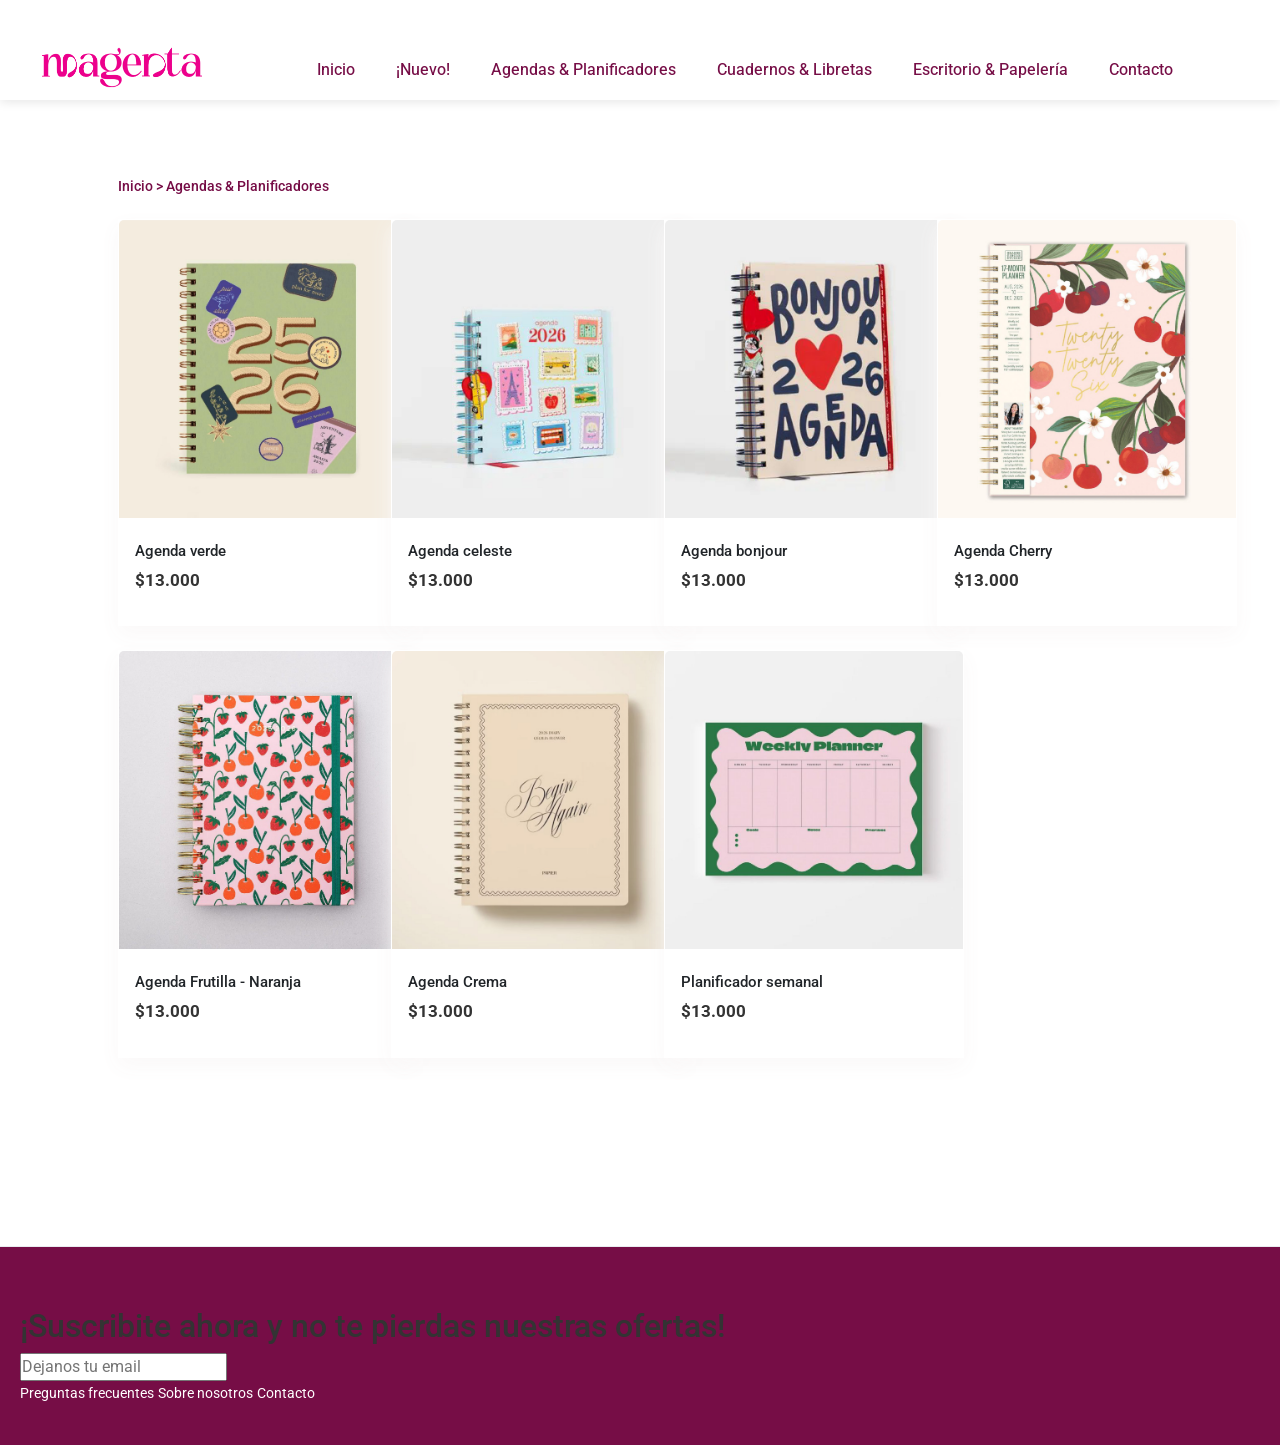
==== pages/agendasplanificadores.html @ 62566aa1 "Primer commit - repositorio limpio" ====
<!DOCTYPE html>
<html lang="en">

<head>
    <meta charset="UTF-8">
    <meta name="viewport" content="width=device-width, initial-scale=1.0">
    <title>magenta</title>

    <!--- GOOGLE FONTS --->
    <link rel="preconnect" href="https://fonts.googleapis.com">
    <link rel="preconnect" href="https://fonts.gstatic.com" crossorigin>
    <link href="https://fonts.googleapis.com/css2?family=Montserrat:ital,wght@0,100..900;1,100..900&display=swap" rel="stylesheet">
    <link rel="preconnect" href="https://fonts.googleapis.com">
    <link rel="preconnect" href="https://fonts.gstatic.com" crossorigin>
    <link href="https://fonts.googleapis.com/css2?family=Playfair+Display:ital,wght@0,400..900;1,400..900&display=swap" rel="stylesheet">
     
    <!--- BOOTSTRAP CSS --->
    <link href="https://cdn.jsdelivr.net/npm/bootstrap@5.3.2/dist/css/bootstrap.min.css"
    rel="stylesheet"
    >
    
    <!--- MI CSS --->
    <!-- link rel="stylesheet" href="./css/estilos.css"--->
    <link rel="stylesheet" href="../css/main.css">
    <title> Agendas & Planificadores | Magenta </title>
</head>
      
<body> <!-- Apertura -->


    <header id="fondoHeader">
    <nav class="navbar navbar-expand-lg">
        
        <!-- Logo -->
        <div class="container-fluid">
            <a class="navbar-brand" href="../index.html">
                <img src="../assets/img/magenta_logo.png" alt="Logo Magenta" class="logo">
            </a>

            <!-- Botón hamburguesa -->
            <button class="navbar-toggler" type="button" data-bs-toggle="collapse" data-bs-target="#menuMagenta"
                aria-controls="menuMagenta" aria-expanded="false" aria-label="Toggle navigation">
                <span class="navbar-toggler-icon"></span>
            </button>

            <!-- Menú -->
            <div class="collapse navbar-collapse" id="menuMagenta">
                <ul class="navbar-nav ms-auto">
                    <li class="nav-item">
                        <a class="nav-link" href="../index.html">Inicio</a>
                    </li>
                    <li class="nav-item">
                        <a class="nav-link" href="./nuevo.html">¡Nuevo!</a>
                    </li>
                    <li class="nav-item">
                        <a class="nav-link" href="#">
                            Agendas & Planificadores
                        </a>
                    </li>
                    <li class="nav-item">
                        <a class="nav-link" href="./cuadernoslibretas.html">
                            Cuadernos & Libretas
                        </a>
                    </li>
                    <li class="nav-item">
                        <a class="nav-link" href="./escritoriopapeleria.html">
                            Escritorio & Papelería
                        </a>
                    </li>
                    <li class="nav-item">
                        <a class="nav-link" href="./contacto.html">Contacto</a>
                    </li>
                </ul>
            </div>
        </div>

    </nav>
</header>
    <main>
            <section class="productContainer py-5">
              <div class="container px-lg-5">

               <h5 class="indicadorPage text-start mb-4"> Inicio > Agendas & Planificadores </h5>

               <div class="row gx-5 gy-4">

        <div class="col-12 col-sm-6 col-md-4 col-lg-3">
            <article class="card h-100">
                <img src="../assets/img/agendas-16.jpg" class="card-img-top" alt="sandia">
                <div class="card-body text-start">
                    <h3 class="card-title">Agenda verde</h3>
                    <p class="precio">$13.000</p>
                    
                </div>
            </article>
        </div>

        <div class="col-12 col-sm-6 col-md-4 col-lg-3">
            <article class="card h-100">
                <img src="../assets/img/agendas-17.jpg" class="card-img-top" alt="limon">
                <div class="card-body text-start">
                    <h3 class="card-title">Agenda celeste</h3>
                    <p class="precio">$13.000</p>
                    
                </div>
            </article>
        </div>

        <div class="col-12 col-sm-6 col-md-4 col-lg-3">
            <article class="card h-100">
                <img src="../assets/img/agendas-18.jpg" class="card-img-top" alt="frutilla">
                <div class="card-body text-start">
                    <h3 class="card-title">Agenda bonjour</h3>
                    <p class="precio">$13.000</p>
                    
                </div>
            </article>
        </div>

        <div class="col-12 col-sm-6 col-md-4 col-lg-3">
            <article class="card h-100">
                <img src="../assets/img/agendas-19.jpg" class="card-img-top" alt="pomelo">
                <div class="card-body text-start">
                    <h3 class="card-title">Agenda Cherry</h3>
                    <p class="precio">$13.000</p>
                    
                </div>
            </article>
        </div>
        
        <div class="col-12 col-sm-6 col-md-4 col-lg-3">
            <article class="card h-100">
                <img src="../assets/img/agendas-20.jpg" class="card-img-top" alt="pomelo">
                <div class="card-body text-start">
                    <h3 class="card-title">Agenda Frutilla - Naranja</h3>
                    <p class="precio">$13.000</p>
                    
                </div>
            </article>
        </div>

        <div class="col-12 col-sm-6 col-md-4 col-lg-3">
            <article class="card h-100">
                <img src="../assets/img/postales web-07.jpg" class="card-img-top" alt="pomelo">
                <div class="card-body text-start">
                    <h3 class="card-title">Agenda Crema</h3>
                    <p class="precio">$13.000</p>
                    
                </div>
            </article>
        </div>

        <div class="col-12 col-sm-6 col-md-4 col-lg-3">
            <article class="card h-100">
                <img src="../assets/img/postales web-13.jpg" class="card-img-top" alt="pomelo">
                <div class="card-body text-start">
                    <h3 class="card-title">Planificador semanal</h3>
                    <p class="precio">$13.000</p>
                    
                </div>
            </article>
        </div>
    </div>
</section>

         </main>
        
         
   <!--- PIE DE PAGINA ---> 
    <footer class="footer">

        <div class="slider-slide"></div>

        <div class="newsletter">
            <h2 class="suscripcion-newsletter">
                ¡Suscribite ahora y no te pierdas nuestras ofertas!
            </h2>
            <input type="email" placeholder="Dejanos tu email">
        </div>

        <div class="footer-links">
            <a href="#">Preguntas frecuentes</a>
            <a href="#">Sobre nosotros</a>
            <a href="#">Contacto</a>
        </div>

    </footer> <!-- pie de página -->


<!--- BOOTSTRAP CSS --->

    <script src="https://cdn.jsdelivr.net/npm/bootstrap@5.3.8/dist/js/bootstrap.bundle.min.js">
    </script>

</body> <!-- Cierre -->

</html>
---- css/main.css ----
@charset "UTF-8";
@import url("https://fonts.googleapis.com/css2?family=Playfair+Display:ital,wght@0,400..900;1,400..900&display=swap");
@import url("https://fonts.googleapis.com/css2?family=Roboto:ital,wght@0,100..900;1,100..900&display=swap");
@import url("https://fonts.googleapis.com/css2?family=Playfair+Display:ital,wght@0,400..900;1,400..900&display=swap");
@import url("https://fonts.googleapis.com/css2?family=Roboto:ital,wght@0,100..900;1,100..900&display=swap");
* {
  margin: 0;
  padding: 0;
  box-sizing: border-box;
}

body {
  display: flex;
  flex-direction: column;
  min-height: 100vh;
}

main {
  flex: 1;
}

.footer {
  margin-top: auto;
  position: static;
}

body {
  font-family: roboto, sans-serif;
}

.descripcionCards {
  font-family: playfair display, serif;
}

#fondoHeader {
  height: 100px;
  min-height: 100px;
  background-color: white;
  box-shadow: 0 2px 10px rgba(0, 0, 0, 0.1);
}

.navbar-brand {
  padding-left: 10px;
  padding-bottom: 30px;
}
.navbar-brand .logo {
  transform: scale(1.2); /* Aumenta un 20% el tamaño original */
  /* o */
  transform: scale(0.8); /* Reduce un 20% el tamaño original */
}

.navbar-nav {
  display: flex;
  justify-content: center;
  width: 100%;
}

.nav-link {
  text-decoration: none;
  color: #760D46;
  font-weight: 450;
}
.nav-link:hover {
  color: #a75a84;
}

.navbar-toggler:focus {
  box-shadow: none;
}

/* ICONOS HEADER PNG */
.icono-png {
  width: 18px; /* Ajusta el tamaño según necesites */
  height: 18px;
  object-fit: contain;
}

.icono-png:hover {
  opacity: 0.8;
  transform: scale(1.1);
  transition: all 0.3s ease;
}

/* Asegura que los iconos estén alineados verticalmente */
.iconosHeader a {
  display: flex;
  align-items: center;
  padding-right: 30px;
}

@media (min-width: 99px) {
  .navbar-brand {
    margin-right: auto;
  }
  .iconosHeader {
    margin-left: 0 !important;
  }
}
/* Ajuste para que el menú se muestre bien en desktop */
@media (min-width: 992px) { /* Breakpoint de lg de Bootstrap */
  .navbar-nav {
    gap: 1rem; /* Espacio entre links */
  }
}
/* Reset y estilos base */
* {
  margin: 0;
  padding: 0;
  box-sizing: border-box;
}

body {
  font-family: roboto, sans-serif;
  line-height: 1.5;
  color: white;
}

/* Footer Styles */
.footer {
  background-color: #760D46;
  padding: 60px 20px 40px;
  border-top: 1px solid #e9ecef;
}

.footer-container {
  max-width: 1400px;
  margin: 0 auto;
  display: grid;
  grid-template-columns: 2fr 1fr 1fr 1.5fr;
  gap: 40px;
}

/* Columna 1: Logo y descripción */
.footer-logo {
  font-size: 30px;
  font-weight: bold;
  color: white;
  margin-bottom: 20px;
}

.footer-description {
  color: white;
  margin-bottom: 20px;
  font-size: 15px;
  font-weight: 300;
  line-height: 1.5;
}

.footer-email {
  display: flex;
  align-items: center;
  gap: 10px;
  color: white;
  font-size: 14px;
}

.footer-email i {
  color: white;
}

.footer-email a {
  color: white;
  text-decoration: none;
  transition: color 0.3s;
}

.footer-email a:hover {
  color: #a75a84;
}

/* Columnas de enlaces */
.footer-title {
  font-size: 16px;
  font-weight: 600;
  color: white;
  margin-bottom: 20px;
}

.footer-links {
  list-style: none;
  padding-left: 0%;
}

.footer-links li {
  margin-bottom: 12px;
}

.footer-links a {
  color: white;
  text-decoration: none;
  font-size: 14px;
  transition: color 0.3s;
}

.footer-links a:hover {
  color: #a75a84;
}

/* Columna Newsletter */
.newsletter-text {
  color: white;
  font-size: 14px;
  margin-bottom: 20px;
}

.newsletter-form {
  margin-bottom: 30px;
}

.newsletter-input {
  display: flex;
  border-bottom: 2px solid white;
  padding-bottom: 5px;
}

.newsletter-input input {
  flex: 1;
  border: none;
  background: transparent;
  padding: 8px 0;
  font-size: 14px;
  outline: none;
}

.newsletter-input input::placeholder {
  color: white;
}

.newsletter-input button {
  background: none;
  border: none;
  cursor: pointer;
  color: white;
  transition: color 0.3s;
}

.newsletter-input button:hover {
  color: #a75a84;
}

/* Redes Sociales */
.social-links {
  display: flex;
  gap: 20px;
  padding-top: 30px;
}

.social-link {
  color: white;
  font-size: 18px;
  transition: color 0.3s;
}

.social-link:hover {
  color: #a75a84;
}

/* Responsive Design */
/* Tablet (menos de 1024px) */
@media screen and (max-width: 1024px) {
  .footer-container {
    grid-template-columns: repeat(2, 1fr);
    gap: 40px 30px;
  }
}
/* Mobile (menos de 768px) */
@media screen and (max-width: 768px) {
  .footer {
    padding: 40px 20px 30px;
  }
  .footer-container {
    grid-template-columns: 1fr;
    gap: 30px;
  }
  .footer-col {
    text-align: left;
  }
  .social-links {
    justify-content: flex-start;
  }
  .newsletter-input {
    max-width: 100%;
  }
}
/* Mobile pequeño (menos de 480px) */
@media screen and (max-width: 480px) {
  .footer-container {
    gap: 25px;
  }
  .social-links {
    gap: 15px;
  }
  .social-link {
    font-size: 16px;
  }
}
.ofertasSeccion {
  margin-bottom: 0;
  text-align: center; /* centra el h2 */
}

.ofertasContainer {
  display: flex;
  justify-content: center;
  margin-top: 60px;
  margin-bottom: 50px;
  flex-wrap: wrap;
  padding: 20px 40px;
}

.oferta img {
  width: 100%;
  height: 250px;
  object-fit: cover;
  border-radius: 20px;
  display: block;
}

.oferta button {
  position: absolute;
  bottom: 20px;
  left: 50%;
  transform: translateX(-50%);
  padding: 10px 20px;
  background-color: #a75a84;
  color: #fff;
  border: none;
  border-radius: 20px;
  cursor: pointer;
  font-size: 14px;
  transition: background-color 0.3s ease;
}

.oferta button:hover {
  background-color: #760D46;
}

.oferta button {
  opacity: 0;
}

.oferta:hover button {
  opacity: 1;
}

.oferta {
  position: relative; /* referencia para el botón */
}

.oferta:hover {
  transform: translateY(-6px);
  box-shadow: 0 12px 28px rgba(0, 0, 0, 0.12);
}

/* TÍTULO DE SECCIÓN */
.descripcionCards {
  font-size: 34px;
  font-family: "Playfair Display", sans-serif;
  color: rgb(145, 9, 150);
  margin-bottom: 20px;
  margin-top: 40px;
}

/* CONTENEDOR DE CARDS */
.cardsContainer {
  display: flex;
  justify-content: center;
  flex-wrap: wrap;
  gap: 30px;
  padding-top: 15px;
  padding-bottom: 90px;
}

.card {
  background-color: #fff;
  width: 300px;
  border-radius: 0;
  border-color: #fff;
  padding: 0;
  display: flex;
  flex-direction: column;
  box-shadow: 0 8px 20px rgba(250, 248, 248, 0.986);
  transition: 0.3s ease;
}
.card:hover {
  transform: translateY(-6px);
  box-shadow: 0 12px 28px rgba(0, 0, 0, 0.12);
}

.card img {
  width: 100%;
  aspect-ratio: 1/1;
  object-fit: cover;
}

h3 {
  font-weight: semi-bold;
  font-size: 15px;
  color: #333333;
  align-self: start;
  padding-top: 8px;
}

.precio {
  font-size: 17px;
  font-weight: bold;
  color: #333333;
  padding-top: 0;
  align-self: start;
}

@media (max-width: 600px) {
  .card {
    width: 90%;
  }
}
.productContainer {
  display: flex;
  padding: 60px 0px;
  margin-top: 0px;
  margin-bottom: 140px;
}
.productContainer .indicadorPage {
  font-family: roboto, sans-serif;
  font-size: 14px;
  color: #760D46;
  margin-bottom: 20px;
}

.carousel {
  padding-top: 100px;
}

#banner img {
  object-fit: cover;
  height: 85vh;
}

.carousel-control-prev-icon,
.carousel-control-next-icon {
  background-color: #760D46;
  width: 30px;
  height: 30px;
}

.carousel-indicators [data-bs-target] {
  background-color: #760D46;
}

.carousel-indicators .active {
  background-color: #a75a84;
}

.logo {
  width: 200px;
  margin-top: 30px;
  margin-bottom: 10px;
}

.navbar-nav {
  display: flex;
  gap: 25px;
  padding: 0;
  margin: 0;
}

.nav-link {
  text-decoration: none;
  color: #760D46;
  font-family: roboto, sans-serif;
  font-size: 16px;
  padding: 10px 15px;
}

.ofertasContainer {
  display: flex;
  gap: 20px;
  justify-content: center;
}

.cardsContainer {
  display: flex;
  flex-wrap: wrap;
  gap: 2px;
}

/* Estilos base y reset */
* {
  margin: 0;
  padding: 0;
  box-sizing: border-box;
}

.mainContent {
  max-width: 1400px;
  margin: 0 auto;
  padding: 100px 20px;
  display: grid;
  place-items: start;
}

.contactSection {
  width: 100%;
  max-width: 1200px;
  padding: 40px;
}

/* Grid principal */
.contactGrid {
  display: grid;
  gap: 40px;
}

/* Mobile First (por defecto: vertical) */
.contactGrid {
  grid-template-columns: 1fr; /* Una columna en móvil */
}

.contactInfo {
  text-align: start;
  font-family: playfair display, serif;
}

.tituloContact {
  font-size: 34px;
  color: #760D46;
  margin-bottom: 15px;
}

.descripcionContact {
  color: #333333;
  font-family: roboto, sans-serif;
  font-size: 1.1rem;
}

/* Estilos del formulario */
.contactForm {
  display: grid;
  gap: 20px;
}

.formGroup {
  display: grid;
  gap: 8px;
}

.formGroup label {
  font-weight: medium;
  font-family: roboto, sans-serif;
  color: #6b6b6b;
  font-size: 0.95rem;
}

.formGroup input,
.formGroup textarea {
  width: 100%;
  padding: 12px;
  border: 1.8px solid #e0e0e0;
  border-radius: 5px;
  font-size: 1rem;
  transition: border-color 0.3s;
}

.formGroup input:focus,
.formGroup textarea:focus {
  outline: none;
  border-color: #760D46;
}

.btnEnviar {
  background-color: #760D46;
  color: white;
  padding: 14px 28px;
  border: none;
  border-radius: 40px;
  font-size: 1.1rem;
  font-weight: 500;
  cursor: pointer;
  transition: background-color 0.3s;
  justify-self: start;
}

.btnEnviar:hover {
  background-color: #a75a84;
}

/* Tablet (a partir de 768px) */
@media screen and (min-width: 768px) {
  .contactSection {
    padding: 50px;
  }
  .contactGrid {
    grid-template-columns: 1fr 1.5fr; /* Dos columnas: texto | formulario */
    gap: 50px;
  }
  .contactInfo {
    text-align: left;
    position: sticky;
    top: 20px;
    align-self: start;
  }
  .tituloContact {
    font-size: 2.2rem;
  }
  .btnEnviar {
    justify-self: end;
  }
}
/* Desktop (a partir de 1024px) */
@media screen and (min-width: 1024px) {
  .contactSection {
    padding: 60px;
  }
  .contactGrid {
    grid-template-columns: 1fr 2fr; /* Ajuste de proporciones */
    gap: 70px;
  }
  .tituloContact {
    font-size: 2.5rem;
  }
  .descripcionContact {
    font-size: 1.2rem;
  }
  .formGroup input,
  .formGroup textarea {
    padding: 14px;
  }
}
/* Pantallas grandes (a partir de 1440px) */
@media screen and (min-width: 1440px) {
  .contactSection {
    max-width: 1400px;
    padding: 80px;
  }
  .contactGrid {
    grid-template-columns: 1fr 1.8fr;
    gap: 100px;
  }
}
/* Reset y estilos base */
* {
  margin: 0;
  padding: 0;
  box-sizing: border-box;
}

body {
  font-family: roboto, sans-serif;
  background-color: white;
  color: #333333;
  line-height: 1.5;
}

/* Main container */
.cart-main {
  max-width: 1400px;
  margin: 0 auto;
  padding: 120px 20px;
  display: grid;
  place-items: start;
}

.cart-container {
  max-width: 1200px;
  margin: 0 auto;
}

.indicadorPage {
  font-size: 14px;
  font-weight: 500;
  margin: 30px 0 24px;
  color: #6b6b6b;
}

/* Cart title */
.cart-title {
  font-size: 34px;
  margin-bottom: 40px;
  margin-top: 40px;
  color: #760D46;
  font-family: playfair display, serif;
}

/* Grid principal del carrito */
.cart-grid {
  display: grid;
  grid-template-columns: 2fr 1fr;
  gap: 40px;
  align-items: start;
}

/* Encabezados del carrito */
.cart-header {
  display: grid;
  grid-template-columns: 2fr 1fr 1fr;
  padding: 15px 0;
  border-bottom: 2px solid #e9ecef;
  color: #6c757d;
  font-size: 14px;
  font-weight: 500;
  text-transform: uppercase;
  letter-spacing: 0.5px;
}

.header-product {
  text-align: left;
}

.header-quantity {
  text-align: center;
}

.header-total {
  text-align: right;
}

/* Item del carrito */
.cart-item {
  display: grid;
  grid-template-columns: 2fr 1fr 1fr;
  padding: 30px 0;
  gap: 20px;
}

/* Información del producto */
.product-info {
  display: flex;
  flex-direction: column;
  gap: 10px;
}

.product-category {
  font-size: 12px;
  color: #6b6b6b;
  text-transform: uppercase;
  letter-spacing: 0.5px;
  margin-bottom: 5px;
}

.product-details {
  display: flex;
  flex-direction: column;
  gap: 8px;
}

.product-name {
  font-size: 16px;
  font-weight: 600;
  color: #333333;
}

.product-model {
  font-size: 14px;
  color: #333333;
}

.product-price {
  font-size: 15px;
  font-weight: 500;
  color: #333333;
}

/* Cantidad y eliminar */
.quantity-info {
  display: flex;
  flex-direction: column;
  align-items: center;
  gap: 15px;
}

.quantity-control {
  display: flex;
  align-items: center;
  justify-content: center;
}

.quantity {
  font-size: 16px;
  font-weight: 500;
  color: #333333;
}

.remove-item {
  background: none;
  border: none;
  color: #dc3545;
  font-size: 13px;
  cursor: pointer;
  display: flex;
  align-items: center;
  gap: 5px;
  transition: color 0.3s;
}

.remove-item:hover {
  color: #b02a37;
}

.remove-item i {
  font-size: 14px;
}

/* Total por item */
.item-total {
  text-align: right;
}

.total-price {
  font-size: 18px;
  font-weight: 600;
  color: #333333;
}

/* Divisor */
.cart-divider {
  border: none;
  border-top: 1px solid #e9ecef;
  margin: 0;
}

/* Resumen del carrito */
.cart-summary {
  position: sticky;
  top: 20px;
}

.summary-box {
  background-color: #f8f9fa;
  padding: 30px;
  border-radius: 8px;
}

.summary-row {
  display: flex;
  justify-content: space-between;
  align-items: center;
  margin-bottom: 20px;
  font-size: 16px;
  color: #495057;
}

.summary-total {
  font-size: 20px;
  font-weight: 600;
  color: #333333;
}

.shipping-note {
  color: #6c757d;
  font-size: 13px;
  margin-bottom: 25px;
  padding-bottom: 25px;
  border-bottom: 1px solid #dee2e6;
}

/* Nota de pedido */
.order-note {
  margin-bottom: 25px;
}

.order-note label {
  display: block;
  margin-bottom: 8px;
  font-size: 14px;
  font-weight: 500;
  color: #495057;
}

.order-note textarea {
  width: 100%;
  padding: 12px;
  border: 1px solid #ced4da;
  border-radius: 4px;
  font-family: inherit;
  font-size: 14px;
  resize: vertical;
  transition: border-color 0.3s;
}

.order-note textarea:focus {
  outline: none;
  border-color: #a75a84;
  box-shadow: #a75a84;
}

/* Botón de verificar */
.checkout-btn {
  width: 100%;
  padding: 15px;
  background-color: #760D46;
  color: white;
  border: none;
  border-radius: 40px;
  font-size: 1.1rem;
  font-weight: 500;
  cursor: pointer;
  transition: background-color 0.3s;
  letter-spacing: 1px;
}

.checkout-btn:hover {
  background-color: #333;
}

/* Responsive Design */
/* Tablet Landscape */
@media screen and (max-width: 1024px) {
  .cart-grid {
    gap: 30px;
  }
}
/* Tablet */
@media screen and (max-width: 768px) {
  .cart-grid {
    grid-template-columns: 1fr;
    gap: 40px;
  }
  .cart-summary {
    position: static;
    max-width: 500px;
    margin: 0 auto;
    width: 100%;
  }
  .cart-header {
    display: none; /* Ocultar headers en móvil */
  }
  .cart-item {
    grid-template-columns: 1fr;
    gap: 15px;
    position: relative;
    padding: 20px 0;
  }
  .quantity-info {
    flex-direction: row;
    justify-content: space-between;
    align-items: center;
  }
  .item-total {
    text-align: left;
    border-top: 1px solid #e9ecef;
    padding-top: 15px;
  }
  .product-info {
    padding-right: 40px; /* Espacio para el botón eliminar en móvil */
  }
  .remove-item {
    position: absolute;
    top: 20px;
    right: 0;
  }
}
/* Mobile */
@media screen and (max-width: 480px) {
  .cart-main {
    padding: 20px 15px;
  }
  .cart-title {
    font-size: 24px;
  }
  .summary-box {
    padding: 20px;
  }
  .checkout-btn {
    padding: 12px;
    font-size: 14px;
  }
}

/*# sourceMappingURL=main.css.map */
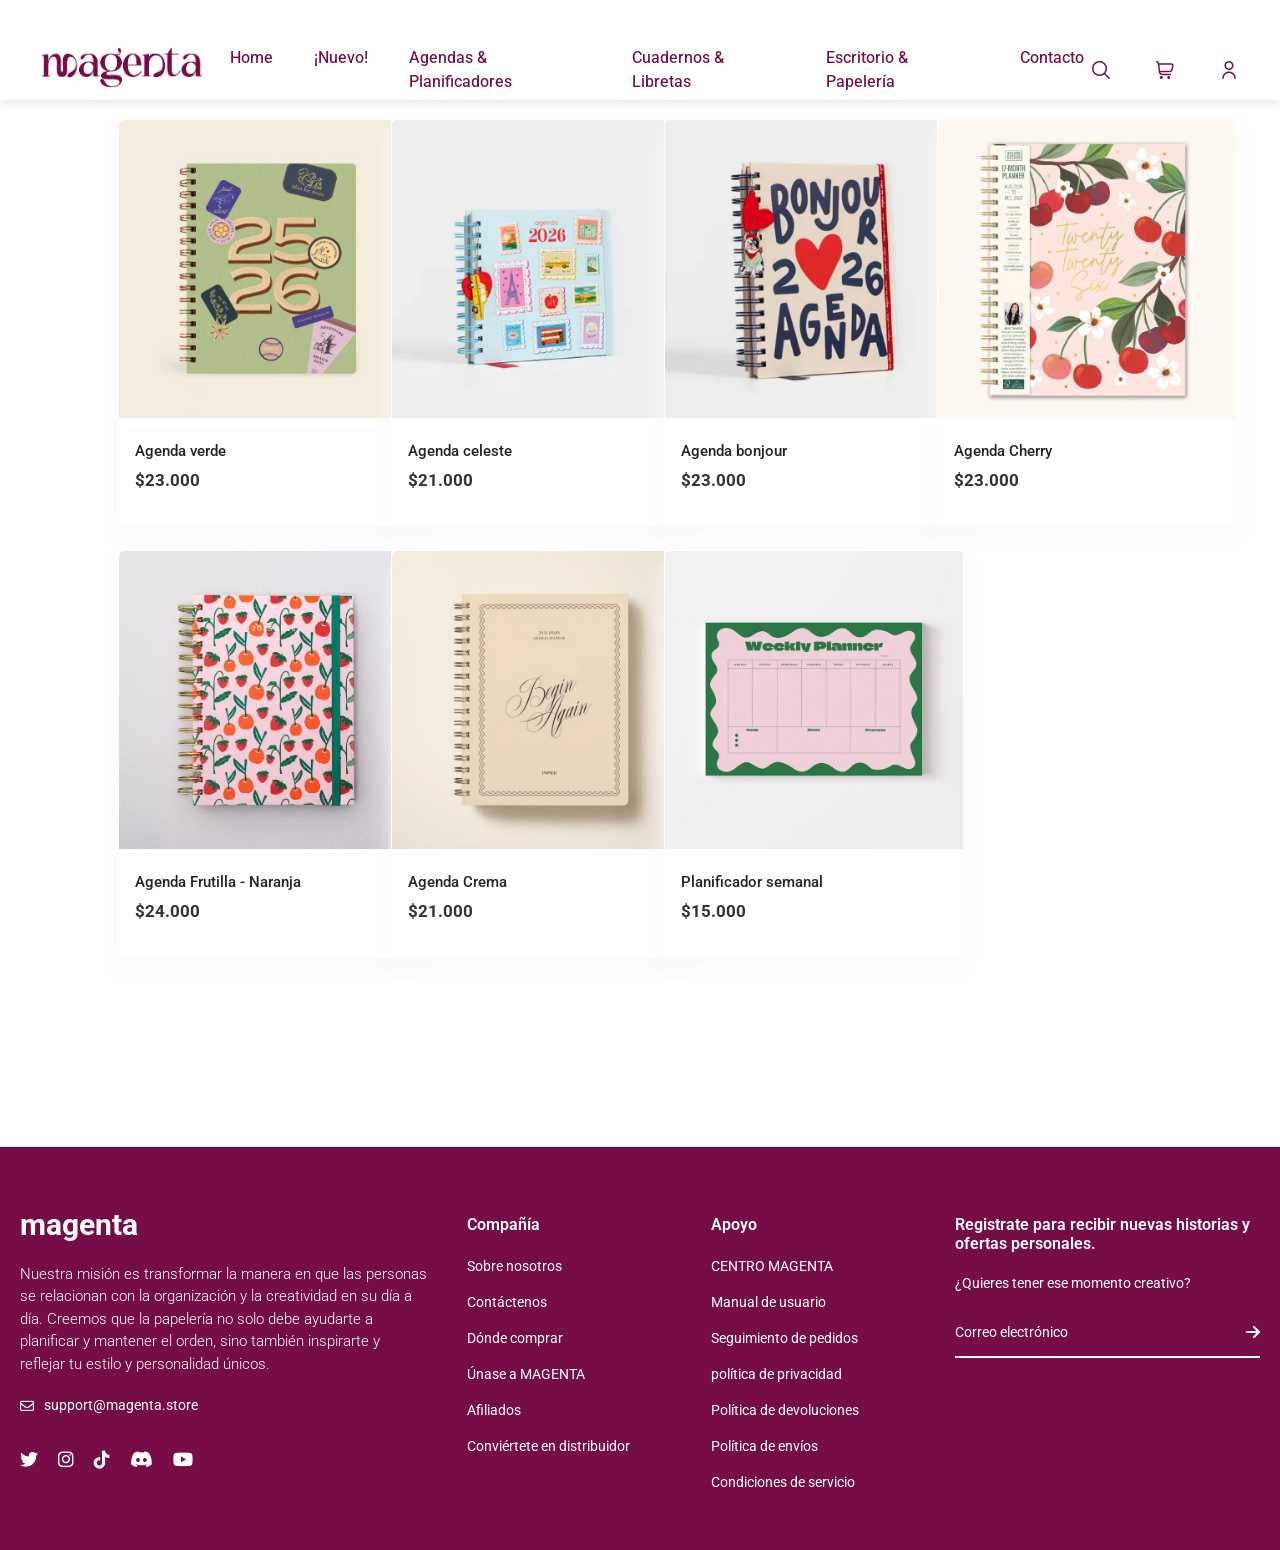
==== commit b7a45be5: "Menú y footer corregidos" ====
--- a/pages/agendasplanificadores.html
+++ b/pages/agendasplanificadores.html
@@ -13,7 +13,10 @@
     <link rel="preconnect" href="https://fonts.googleapis.com">
     <link rel="preconnect" href="https://fonts.gstatic.com" crossorigin>
     <link href="https://fonts.googleapis.com/css2?family=Playfair+Display:ital,wght@0,400..900;1,400..900&display=swap" rel="stylesheet">
-     
+    
+    <!--- LIBRERIA DE ICONOS AWESOME --->
+    <link rel="stylesheet" href="https://cdnjs.cloudflare.com/ajax/libs/font-awesome/6.5.1/css/all.min.css">
+
     <!--- BOOTSTRAP CSS --->
     <link href="https://cdn.jsdelivr.net/npm/bootstrap@5.3.2/dist/css/bootstrap.min.css"
     rel="stylesheet"
@@ -28,54 +31,70 @@
 <body> <!-- Apertura -->
 
 
-    <header id="fondoHeader">
-    <nav class="navbar navbar-expand-lg">
-        
-        <!-- Logo -->
-        <div class="container-fluid">
-            <a class="navbar-brand" href="../index.html">
-                <img src="../assets/img/magenta_logo.png" alt="Logo Magenta" class="logo">
-            </a>
-
-            <!-- Botón hamburguesa -->
-            <button class="navbar-toggler" type="button" data-bs-toggle="collapse" data-bs-target="#menuMagenta"
-                aria-controls="menuMagenta" aria-expanded="false" aria-label="Toggle navigation">
-                <span class="navbar-toggler-icon"></span>
-            </button>
-
-            <!-- Menú -->
-            <div class="collapse navbar-collapse" id="menuMagenta">
-                <ul class="navbar-nav ms-auto">
-                    <li class="nav-item">
-                        <a class="nav-link" href="../index.html">Inicio</a>
-                    </li>
-                    <li class="nav-item">
-                        <a class="nav-link" href="./nuevo.html">¡Nuevo!</a>
-                    </li>
-                    <li class="nav-item">
-                        <a class="nav-link" href="#">
-                            Agendas & Planificadores
-                        </a>
-                    </li>
-                    <li class="nav-item">
-                        <a class="nav-link" href="./cuadernoslibretas.html">
-                            Cuadernos & Libretas
-                        </a>
-                    </li>
-                    <li class="nav-item">
-                        <a class="nav-link" href="./escritoriopapeleria.html">
-                            Escritorio & Papelería
-                        </a>
-                    </li>
-                    <li class="nav-item">
-                        <a class="nav-link" href="./contacto.html">Contacto</a>
-                    </li>
-                </ul>
+    <header id="fondoHeader" class="fixed-top">
+         <nav class="navbar navbar-expand-lg">
+             <div class="container-fluid">
+
+            <!-- CONTENEDOR FLEXIBLE LOGO/ICONOS -->
+                 <div class="d-flex align-items-center justify-content-between w-100" >
+                 <!-- LOGO -->
+                     <a class="navbar-brand" href="./index.html">
+                         <img src="../assets/img/1Recurso 2@10x.png" alt="Logo Magenta" class="logo">
+                     </a>
+
+                     <!-- LIKS MENÚ (SE COLAPSA EN MOVIL)-->
+                     <div class="collapse navbar-collapse" id="menuMagenta">
+                         <ul class="navbar-nav mx-auto">
+                             <li class="nav-item">
+                                 <a class="nav-link" href="../index.html">Home</a>
+                             </li>
+                             <li class="nav-item">
+                                 <a class="nav-link" href="./nuevo.html">¡Nuevo!</a>
+                             </li>
+                             <li class="nav-item">
+                                 <a class="nav-link" href="#">Agendas & Planificadores</a>
+                             </li>
+                             <li class="nav-item">
+                                 <a class="nav-link" href="./cuadernoslibretas.html">Cuadernos & Libretas</a>
+                             </li>
+                             <li class="nav-item">
+                                 <a class="nav-link" href="./escritoriopapeleria.html">Escritorio & Papelería</a>
+                             </li>
+                             <li class="nav-item">
+                                 <a class="nav-link" href="./contacto.html">Contacto</a>
+                             </li>
+                         </ul>
+                     </div>
+
+                     <!-- ICONOS + BOTON HAMBUGUESA-->
+                     <div class=" d-flex align-items-center">
+
+                         <!-- ICONOS -->
+                         <div class ="iconosHeader d-flex align-items-center">
+                             <a href="#" class="me-3"> 
+                                 <img src="../assets/img/fi-rr-search.png" alt="buscar" class="icono-png"> 
+                             </a>
+                             <a href="./carrito.html" class="me-3"> 
+                                 <img src="../assets/img/fi-rr-shopping-cart (1).png" alt="carrito" class="icono-png">
+                             </a>
+                             <a href="#"> 
+                                 <img src="../assets/img/fi-rr-user.png" alt="user" class="icono-png">
+                             </a>
+                         </div>
+
+            
+                         <!-- BOTÓN HAMBURGUESA -->
+                         <button class="navbar-toggler ms-2" type="button" data-bs-toggle="collapse" data-bs-target="#menuMagenta"
+                             aria-controls="menuMagenta" aria-expanded="false" aria-label="Toggle navigation">
+                             <span class="navbar-toggler-icon"></span>
+                         </button>
+                     </div>
+                </div>
             </div>
-        </div>
-
-    </nav>
+        </nav>
 </header>
+
+
     <main>
             <section class="productContainer py-5">
               <div class="container px-lg-5">
@@ -89,7 +108,7 @@
                 <img src="../assets/img/agendas-16.jpg" class="card-img-top" alt="sandia">
                 <div class="card-body text-start">
                     <h3 class="card-title">Agenda verde</h3>
-                    <p class="precio">$13.000</p>
+                    <p class="precio">$23.000</p>
                     
                 </div>
             </article>
@@ -100,7 +119,7 @@
                 <img src="../assets/img/agendas-17.jpg" class="card-img-top" alt="limon">
                 <div class="card-body text-start">
                     <h3 class="card-title">Agenda celeste</h3>
-                    <p class="precio">$13.000</p>
+                    <p class="precio">$21.000</p>
                     
                 </div>
             </article>
@@ -111,7 +130,7 @@
                 <img src="../assets/img/agendas-18.jpg" class="card-img-top" alt="frutilla">
                 <div class="card-body text-start">
                     <h3 class="card-title">Agenda bonjour</h3>
-                    <p class="precio">$13.000</p>
+                    <p class="precio">$23.000</p>
                     
                 </div>
             </article>
@@ -122,7 +141,7 @@
                 <img src="../assets/img/agendas-19.jpg" class="card-img-top" alt="pomelo">
                 <div class="card-body text-start">
                     <h3 class="card-title">Agenda Cherry</h3>
-                    <p class="precio">$13.000</p>
+                    <p class="precio">$23.000</p>
                     
                 </div>
             </article>
@@ -133,7 +152,7 @@
                 <img src="../assets/img/agendas-20.jpg" class="card-img-top" alt="pomelo">
                 <div class="card-body text-start">
                     <h3 class="card-title">Agenda Frutilla - Naranja</h3>
-                    <p class="precio">$13.000</p>
+                    <p class="precio">$24.000</p>
                     
                 </div>
             </article>
@@ -144,7 +163,7 @@
                 <img src="../assets/img/postales web-07.jpg" class="card-img-top" alt="pomelo">
                 <div class="card-body text-start">
                     <h3 class="card-title">Agenda Crema</h3>
-                    <p class="precio">$13.000</p>
+                    <p class="precio">$21.000</p>
                     
                 </div>
             </article>
@@ -155,7 +174,7 @@
                 <img src="../assets/img/postales web-13.jpg" class="card-img-top" alt="pomelo">
                 <div class="card-body text-start">
                     <h3 class="card-title">Planificador semanal</h3>
-                    <p class="precio">$13.000</p>
+                    <p class="precio">$15.000</p>
                     
                 </div>
             </article>
@@ -168,23 +187,72 @@
          
    <!--- PIE DE PAGINA ---> 
     <footer class="footer">
-
-        <div class="slider-slide"></div>
-
-        <div class="newsletter">
-            <h2 class="suscripcion-newsletter">
-                ¡Suscribite ahora y no te pierdas nuestras ofertas!
-            </h2>
-            <input type="email" placeholder="Dejanos tu email">
-        </div>
-
-        <div class="footer-links">
-            <a href="#">Preguntas frecuentes</a>
-            <a href="#">Sobre nosotros</a>
-            <a href="#">Contacto</a>
-        </div>
-
-    </footer> <!-- pie de página -->
+    <div class="footer-container">
+        <!-- Columna 1: Logo y descripción -->
+        <div class="footer-col">
+            <h2 class="footer-logo">magenta</h2>
+            <p class="footer-description">
+                Nuestra misión es transformar la manera en que las personas se relacionan con la organización y la creatividad en su día a día. Creemos que la papelería no solo debe ayudarte a planificar y mantener el orden, sino también inspirarte y reflejar tu estilo y personalidad únicos.
+            </p>
+            <div class="footer-email">
+                <i class="far fa-envelope"></i>
+                <a href="mailto:support@mchose.store">support@magenta.store</a>
+            </div>
+
+            <!-- Redes Sociales -->
+            <div class="social-links">
+                <a href="#" class="social-link" aria-label="Twitter"><i class="fab fa-twitter"></i></a>
+                <a href="#" class="social-link" aria-label="Instagram"><i class="fab fa-instagram"></i></a>
+                <a href="#" class="social-link" aria-label="TikTok"><i class="fab fa-tiktok"></i></a>
+                <a href="#" class="social-link" aria-label="Discord"><i class="fab fa-discord"></i></a>
+                <a href="#" class="social-link" aria-label="YouTube"><i class="fab fa-youtube"></i></a>
+            </div>
+        </div>
+
+        <!-- Columna 2: Compañía -->
+        <div class="footer-col">
+            <h3 class="footer-title">Compañía</h3>
+            <ul class="footer-links">
+                <li><a href="#">Sobre nosotros</a></li>
+                <li><a href="#">Contáctenos</a></li>
+                <li><a href="#">Dónde comprar</a></li>
+                <li><a href="#">Únase a MAGENTA</a></li>
+                <li><a href="#">Afiliados</a></li>
+                <li><a href="#">Conviértete en distribuidor</a></li>
+            </ul>
+        </div>
+
+        <!-- Columna 3: Apoyo -->
+        <div class="footer-col">
+            <h3 class="footer-title">Apoyo</h3>
+            <ul class="footer-links">
+                <li><a href="#">CENTRO MAGENTA</a></li>
+                <li><a href="#">Manual de usuario</a></li>
+                <li><a href="#">Seguimiento de pedidos</a></li>
+                <li><a href="#">política de privacidad</a></li>
+                <li><a href="#">Política de devoluciones</a></li>
+                <li><a href="#">Política de envíos</a></li>
+                <li><a href="#">Condiciones de servicio</a></li>
+            </ul>
+        </div>
+
+        <!-- Columna 4: Newsletter -->
+        <div class="footer-col">
+            <h3 class="footer-title">Registrate para recibir nuevas historias y ofertas personales.</h3>
+            <p class="newsletter-text">¿Quieres tener ese momento creativo?</p>
+            
+            <form class="newsletter-form">
+                <div class="newsletter-input">
+                    <input type="email" placeholder="Correo electrónico">
+                    <button type="submit">
+                        <i class="fas fa-arrow-right"></i>
+                    </button>
+                </div>
+            </form>
+
+        </div>
+    </div>
+</footer>
 
 
 <!--- BOOTSTRAP CSS --->
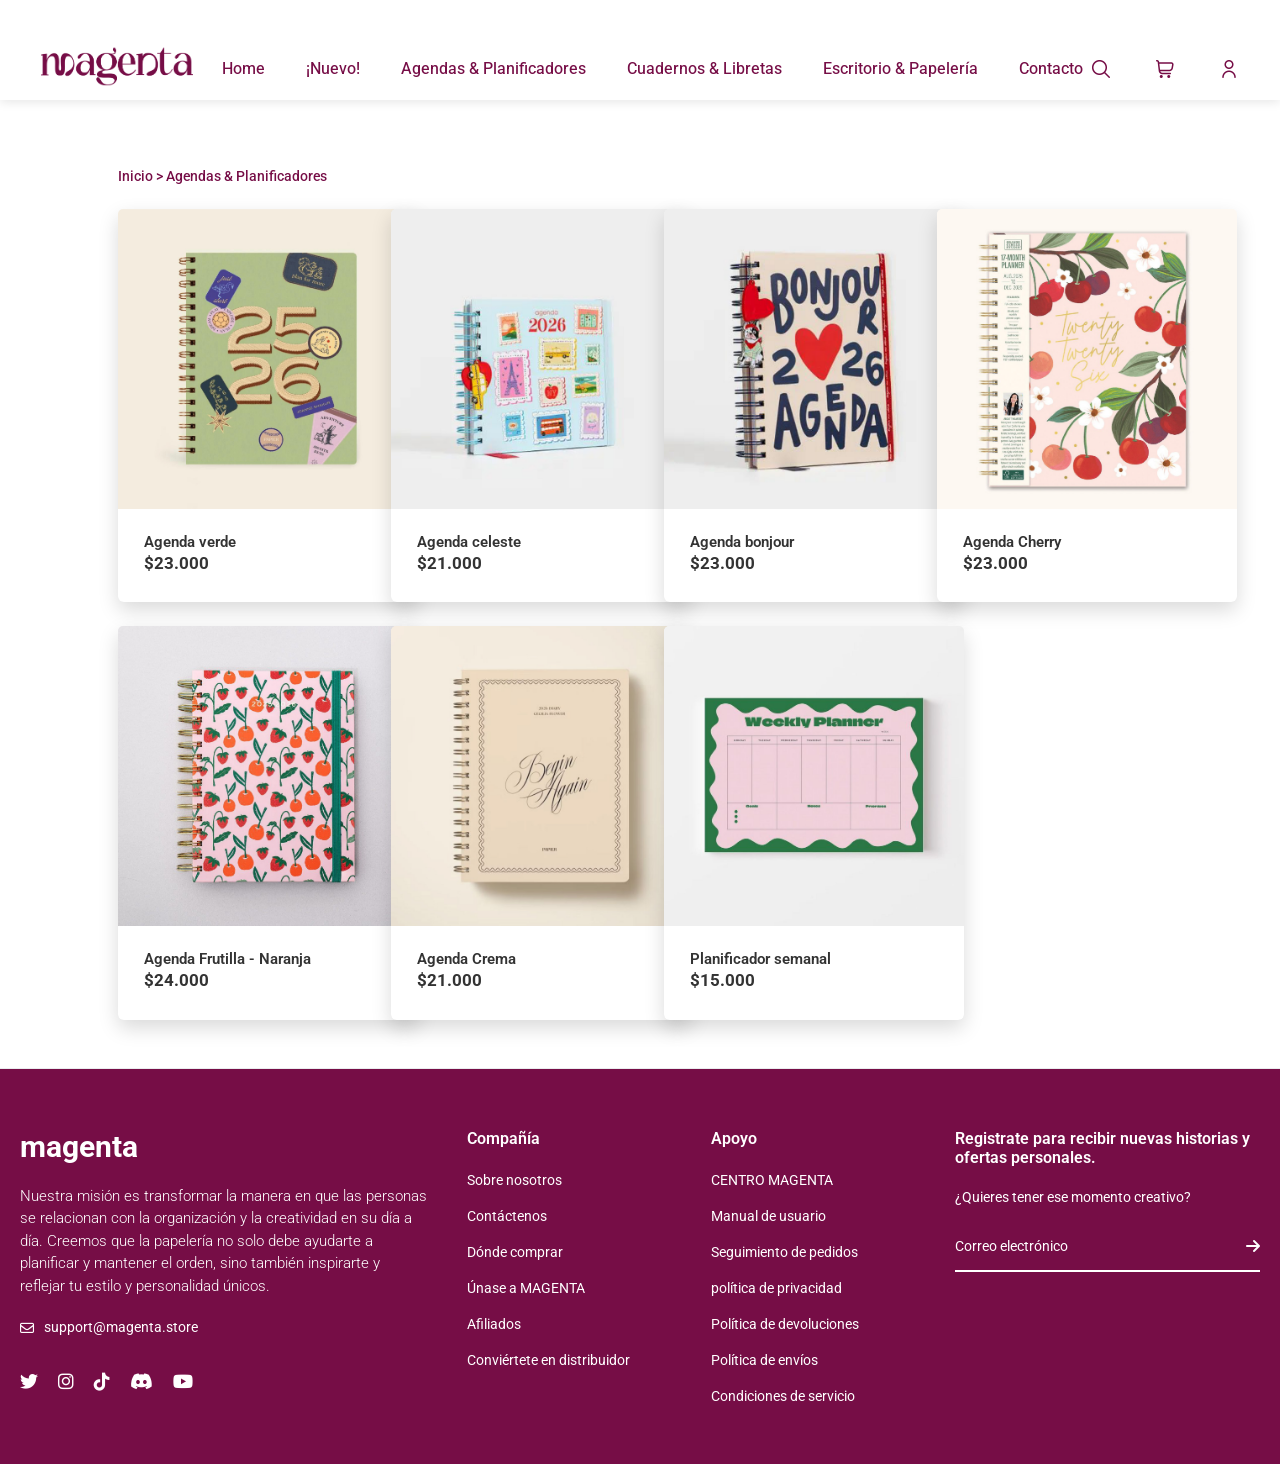
==== commit a5071e2b: "index corregido" ====
--- a/pages/agendasplanificadores.html
+++ b/pages/agendasplanificadores.html
@@ -99,7 +99,8 @@
             <section class="productContainer py-5">
               <div class="container px-lg-5">
 
-               <h5 class="indicadorPage text-start mb-4"> Inicio > Agendas & Planificadores </h5>
+                <div style="height: 90px;"></div>
+                <h5 class="indicadorPage text-start mb-4"> Inicio > Agendas & Planificadores </h5>
 
                <div class="row gx-5 gy-4">
 
--- a/css/main.css
+++ b/css/main.css
@@ -295,28 +295,28 @@
   }
 }
 .ofertasSeccion {
-  margin-bottom: 0;
-  text-align: center; /* centra el h2 */
-}
-
-.ofertasContainer {
+  text-align: center;
+}
+.ofertasSeccion .ofertasContainer {
   display: flex;
   justify-content: center;
-  margin-top: 60px;
-  margin-bottom: 50px;
+  gap: 20px;
+  margin: 60px auto 50px;
   flex-wrap: wrap;
   padding: 20px 40px;
 }
-
-.oferta img {
+.ofertasSeccion .oferta {
+  position: relative;
+  transition: transform 0.3s ease, box-shadow 0.3s ease;
+}
+.ofertasSeccion .oferta img {
   width: 100%;
   height: 250px;
   object-fit: cover;
   border-radius: 20px;
   display: block;
 }
-
-.oferta button {
+.ofertasSeccion .oferta button {
   position: absolute;
   bottom: 20px;
   left: 50%;
@@ -328,103 +328,143 @@
   border-radius: 20px;
   cursor: pointer;
   font-size: 14px;
-  transition: background-color 0.3s ease;
-}
-
-.oferta button:hover {
+  transition: background-color 0.3s ease, opacity 0.3s ease;
+  opacity: 0;
+}
+.ofertasSeccion .oferta button:hover {
   background-color: #760D46;
 }
-
-.oferta button {
-  opacity: 0;
-}
-
-.oferta:hover button {
+.ofertasSeccion .oferta:hover {
+  transform: translateY(-6px);
+  box-shadow: 0 12px 28px rgba(0, 0, 0, 0.15);
+}
+.ofertasSeccion .oferta:hover button {
   opacity: 1;
 }
 
-.oferta {
-  position: relative; /* referencia para el botón */
-}
-
-.oferta:hover {
-  transform: translateY(-6px);
-  box-shadow: 0 12px 28px rgba(0, 0, 0, 0.12);
-}
-
-/* TÍTULO DE SECCIÓN */
-.descripcionCards {
-  font-size: 34px;
-  font-family: "Playfair Display", sans-serif;
-  color: rgb(145, 9, 150);
-  margin-bottom: 20px;
-  margin-top: 40px;
-}
-
-/* CONTENEDOR DE CARDS */
+@media (max-width: 768px) {
+  .productContainer {
+    flex-direction: column;
+    align-items: flex-start;
+    gap: 0.5rem;
+  }
+}
+.productContainer .title-cards {
+  margin: 0;
+  font-size: 48px;
+  font-weight: 600;
+  font-family: playfair display, serif;
+  color: #760D46;
+}
+@media (max-width: 768px) {
+  .productContainer .title-cards {
+    font-size: 1.8rem;
+  }
+}
+.productContainer .show-more {
+  margin: 0;
+  font-size: 14px;
+  color: #760D46;
+  text-decoration: none;
+  font-weight: 500;
+  transition: all 0.3s ease;
+}
+.productContainer .show-more:hover {
+  transform: translateX(5px);
+}
+.productContainer .show-more:hover .arrow {
+  transform: translateX(3px);
+}
+.productContainer .show-more .arrow {
+  display: inline-block;
+  transition: transform 0.3s ease;
+}
+
 .cardsContainer {
   display: flex;
   justify-content: center;
   flex-wrap: wrap;
   gap: 30px;
-  padding-top: 15px;
-  padding-bottom: 90px;
+  padding: 15px 20px 60px;
+}
+@media (max-width: 768px) {
+  .cardsContainer {
+    gap: 20px;
+    padding: 15px 15px 40px;
+  }
+}
+@media (max-width: 480px) {
+  .cardsContainer {
+    gap: 15px;
+  }
 }
 
 .card {
   background-color: #fff;
   width: 300px;
-  border-radius: 0;
-  border-color: #fff;
+}
+@media (max-width: 768px) {
+  .card {
+    width: 280px;
+  }
+}
+@media (max-width: 480px) {
+  .card {
+    width: 100%;
+    max-width: 320px;
+  }
+}
+.card {
+  border: none;
   padding: 0;
   display: flex;
   flex-direction: column;
-  box-shadow: 0 8px 20px rgba(250, 248, 248, 0.986);
-  transition: 0.3s ease;
+  box-shadow: 0 8px 20px rgba(0, 0, 0, 0.2);
+  transition: transform 0.3s ease, box-shadow 0.3s ease;
 }
 .card:hover {
   transform: translateY(-6px);
-  box-shadow: 0 12px 28px rgba(0, 0, 0, 0.12);
-}
-
+  box-shadow: 0 12px 28px rgba(0, 0, 0, 0.15);
+}
 .card img {
   width: 100%;
   aspect-ratio: 1/1;
   object-fit: cover;
 }
-
-h3 {
-  font-weight: semi-bold;
+.card h3 {
+  font-weight: 600;
   font-size: 15px;
   color: #333333;
-  align-self: start;
-  padding-top: 8px;
-}
-
-.precio {
+  align-self: flex-start;
+  padding: 8px 0 0 10px;
+  margin: 0;
+}
+.card .precio {
   font-size: 17px;
   font-weight: bold;
   color: #333333;
-  padding-top: 0;
-  align-self: start;
-}
-
+  align-self: flex-start;
+  padding: 0 0 10px 10px;
+  margin: 0;
+}
 @media (max-width: 600px) {
   .card {
     width: 90%;
-  }
-}
+    margin: 0 auto;
+  }
+}
+
 .productContainer {
-  display: flex;
-  padding: 60px 0px;
-  margin-top: 0px;
-  margin-bottom: 140px;
+  padding: 60px 0 140px;
+  margin: 0;
 }
 .productContainer .indicadorPage {
   font-family: roboto, sans-serif;
   font-size: 14px;
   color: #760D46;
   margin-bottom: 20px;
+  text-align: left;
+  padding-left: 0;
 }
 
 .carousel {
@@ -451,8 +491,107 @@
   background-color: #a75a84;
 }
 
+.productContainer {
+  padding: 60px 0 140px;
+  margin: 0;
+  position: relative;
+}
+.productContainer .indicadorPage {
+  font-family: roboto, sans-serif;
+  font-size: 14px;
+  color: #760D46;
+  margin-bottom: 20px;
+  text-align: left;
+  padding-left: 0;
+}
+@media (max-width: 768px) {
+  .productContainer .indicadorPage {
+    padding-left: 15px;
+  }
+}
+.productContainer .carousel {
+  padding: 0 50px;
+}
+@media (max-width: 768px) {
+  .productContainer .carousel {
+    padding: 0 40px;
+  }
+}
+.productContainer .carousel .carousel-control-prev,
+.productContainer .carousel .carousel-control-next {
+  width: 45px;
+  height: 45px;
+  background: rgb(145, 9, 150);
+  border-radius: 50%;
+  top: 50%;
+  transform: translateY(-50%);
+  opacity: 0.8;
+}
+.productContainer .carousel .carousel-control-prev:hover,
+.productContainer .carousel .carousel-control-next:hover {
+  opacity: 1;
+  background: rgb(98.4905660377, 6.1132075472, 101.8867924528);
+}
+@media (max-width: 768px) {
+  .productContainer .carousel .carousel-control-prev,
+  .productContainer .carousel .carousel-control-next {
+    width: 35px;
+    height: 35px;
+  }
+}
+.productContainer .carousel .carousel-control-prev {
+  left: 0;
+}
+.productContainer .carousel .carousel-control-next {
+  right: 0;
+}
+.productContainer .carousel .carousel-indicators {
+  position: relative;
+  margin-top: 40px;
+  bottom: auto;
+}
+.productContainer .carousel .carousel-indicators button {
+  background-color: rgb(145, 9, 150);
+  width: 12px;
+  height: 12px;
+  border-radius: 50%;
+  margin: 0 6px;
+  border: 2px solid white;
+}
+.productContainer .carousel .carousel-indicators button.active {
+  background-color: #760D46;
+  transform: scale(1.2);
+}
+.productContainer .carousel .carousel-indicators button:hover {
+  transform: scale(1.1);
+}
+.productContainer .card {
+  background-color: #fff;
+  border: none;
+  box-shadow: 0 8px 20px rgba(0, 0, 0, 0.15);
+  transition: transform 0.3s ease, box-shadow 0.3s ease;
+}
+.productContainer .card:hover {
+  transform: translateY(-6px);
+  box-shadow: 0 12px 28px rgba(0, 0, 0, 0.25);
+}
+.productContainer .card img {
+  aspect-ratio: 1/1;
+  object-fit: cover;
+}
+.productContainer .card h3 {
+  font-weight: 600;
+  font-size: 15px;
+  color: #333333;
+}
+.productContainer .card .precio {
+  font-size: 17px;
+  font-weight: bold;
+  color: #333333;
+}
+
 .logo {
-  width: 200px;
+  width: 190px;
   margin-top: 30px;
   margin-bottom: 10px;
 }
@@ -472,12 +611,6 @@
   padding: 10px 15px;
 }
 
-.ofertasContainer {
-  display: flex;
-  gap: 20px;
-  justify-content: center;
-}
-
 .cardsContainer {
   display: flex;
   flex-wrap: wrap;
@@ -491,24 +624,26 @@
   box-sizing: border-box;
 }
 
-.mainContent {
+.contact-main {
   max-width: 1400px;
   margin: 0 auto;
-  padding: 100px 20px;
+  padding: 40px 20px;
   display: grid;
   place-items: start;
-}
-
-.contactSection {
-  width: 100%;
-  max-width: 1200px;
-  padding: 40px;
 }
 
 /* Grid principal */
 .contactGrid {
   display: grid;
   gap: 40px;
+}
+
+.contact-title {
+  font-size: 34px;
+  margin-bottom: 40px;
+  margin-top: 40px;
+  color: #760D46;
+  font-family: playfair display, serif;
 }
 
 /* Mobile First (por defecto: vertical) */
@@ -655,7 +790,7 @@
 .cart-main {
   max-width: 1400px;
   margin: 0 auto;
-  padding: 120px 20px;
+  padding: 40px 20px;
   display: grid;
   place-items: start;
 }
@@ -667,8 +802,8 @@
 
 .indicadorPage {
   font-size: 14px;
-  font-weight: 500;
-  margin: 30px 0 24px;
+  font-weight: 480;
+  margin: 30px 0 40px;
   color: #6b6b6b;
 }
 
@@ -965,5 +1100,6 @@
     font-size: 14px;
   }
 }
+/* CONTENIDO PRINCIPAL */
 
 /*# sourceMappingURL=main.css.map */
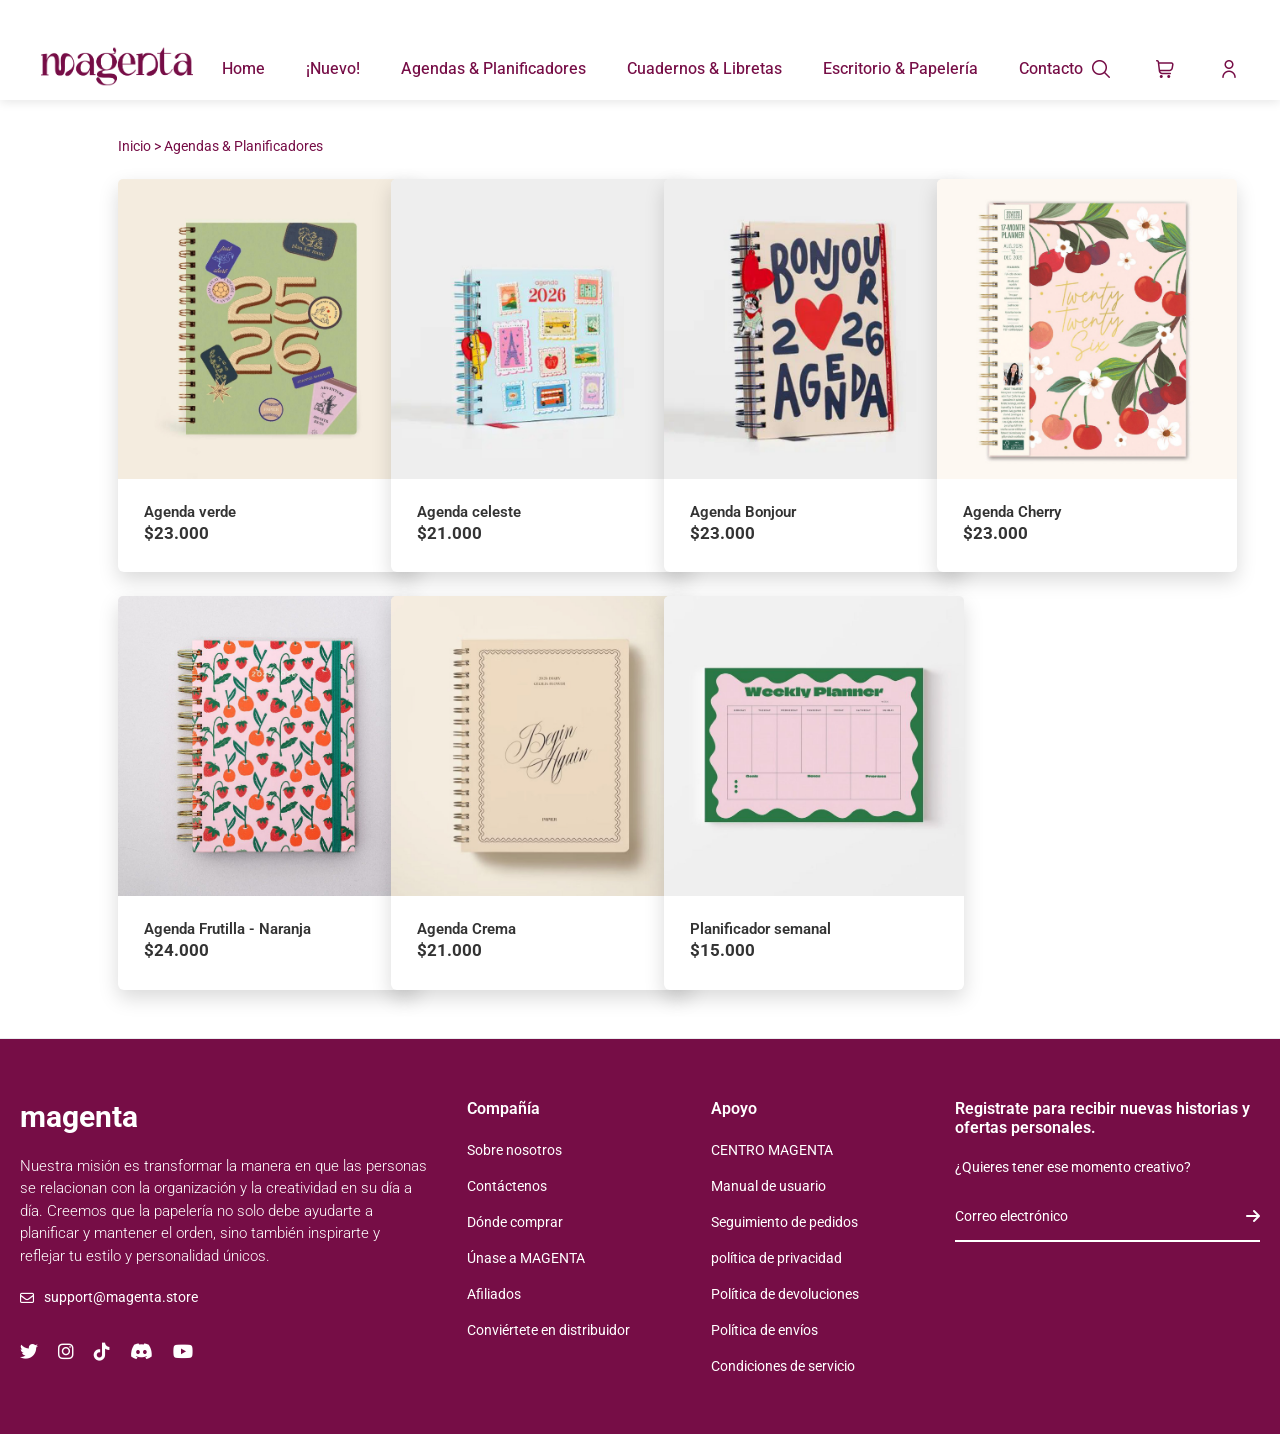
==== commit d975deef: "Correcciones en Carrito y Contacto" ====
--- a/pages/agendasplanificadores.html
+++ b/pages/agendasplanificadores.html
@@ -106,7 +106,7 @@
 
         <div class="col-12 col-sm-6 col-md-4 col-lg-3">
             <article class="card h-100">
-                <img src="../assets/img/agendas-16.jpg" class="card-img-top" alt="sandia">
+                <img src="../assets/img/agendas-16.jpg" class="card-img-top" alt="Agenda Verde A5">
                 <div class="card-body text-start">
                     <h3 class="card-title">Agenda verde</h3>
                     <p class="precio">$23.000</p>
@@ -117,7 +117,7 @@
 
         <div class="col-12 col-sm-6 col-md-4 col-lg-3">
             <article class="card h-100">
-                <img src="../assets/img/agendas-17.jpg" class="card-img-top" alt="limon">
+                <img src="../assets/img/agendas-17.jpg" class="card-img-top" alt="Agenda Celeste A5">
                 <div class="card-body text-start">
                     <h3 class="card-title">Agenda celeste</h3>
                     <p class="precio">$21.000</p>
@@ -128,9 +128,9 @@
 
         <div class="col-12 col-sm-6 col-md-4 col-lg-3">
             <article class="card h-100">
-                <img src="../assets/img/agendas-18.jpg" class="card-img-top" alt="frutilla">
-                <div class="card-body text-start">
-                    <h3 class="card-title">Agenda bonjour</h3>
+                <img src="../assets/img/agendas-18.jpg" class="card-img-top" alt="Agenda Bonjour A5">
+                <div class="card-body text-start">
+                    <h3 class="card-title">Agenda Bonjour</h3>
                     <p class="precio">$23.000</p>
                     
                 </div>
@@ -139,7 +139,7 @@
 
         <div class="col-12 col-sm-6 col-md-4 col-lg-3">
             <article class="card h-100">
-                <img src="../assets/img/agendas-19.jpg" class="card-img-top" alt="pomelo">
+                <img src="../assets/img/agendas-19.jpg" class="card-img-top" alt="Agenda Cherry A5">
                 <div class="card-body text-start">
                     <h3 class="card-title">Agenda Cherry</h3>
                     <p class="precio">$23.000</p>
@@ -150,7 +150,7 @@
         
         <div class="col-12 col-sm-6 col-md-4 col-lg-3">
             <article class="card h-100">
-                <img src="../assets/img/agendas-20.jpg" class="card-img-top" alt="pomelo">
+                <img src="../assets/img/agendas-20.jpg" class="card-img-top" alt="Agenda Frutilla - Naranja A5">
                 <div class="card-body text-start">
                     <h3 class="card-title">Agenda Frutilla - Naranja</h3>
                     <p class="precio">$24.000</p>
@@ -161,7 +161,7 @@
 
         <div class="col-12 col-sm-6 col-md-4 col-lg-3">
             <article class="card h-100">
-                <img src="../assets/img/postales web-07.jpg" class="card-img-top" alt="pomelo">
+                <img src="../assets/img/postales web-07.jpg" class="card-img-top" alt="Agenda color crema A5">
                 <div class="card-body text-start">
                     <h3 class="card-title">Agenda Crema</h3>
                     <p class="precio">$21.000</p>
@@ -172,7 +172,7 @@
 
         <div class="col-12 col-sm-6 col-md-4 col-lg-3">
             <article class="card h-100">
-                <img src="../assets/img/postales web-13.jpg" class="card-img-top" alt="pomelo">
+                <img src="../assets/img/postales web-13.jpg" class="card-img-top" alt="Planificador semanal A3">
                 <div class="card-body text-start">
                     <h3 class="card-title">Planificador semanal</h3>
                     <p class="precio">$15.000</p>
--- a/css/main.css
+++ b/css/main.css
@@ -461,6 +461,7 @@
 .productContainer .indicadorPage {
   font-family: roboto, sans-serif;
   font-size: 14px;
+  font-weight: 400;
   color: #760D46;
   margin-bottom: 20px;
   text-align: left;
@@ -628,20 +629,28 @@
   max-width: 1400px;
   margin: 0 auto;
   padding: 40px 20px;
-  display: grid;
-  place-items: start;
+}
+.contact-main .contact-container {
+  width: 100%;
+}
+.contact-main .indicadorPage {
+  font-family: roboto, sans-serif;
+  font-size: 14px;
+  color: #760D46;
+  margin: 90px 0 20px;
 }
 
 /* Grid principal */
 .contactGrid {
   display: grid;
   gap: 40px;
+  padding: 0;
 }
 
 .contact-title {
-  font-size: 34px;
-  margin-bottom: 40px;
-  margin-top: 40px;
+  font-size: 48px;
+  font-weight: 600;
+  margin: 40px 0 40px;
   color: #760D46;
   font-family: playfair display, serif;
 }
@@ -654,24 +663,20 @@
 .contactInfo {
   text-align: start;
   font-family: playfair display, serif;
-}
-
-.tituloContact {
-  font-size: 34px;
-  color: #760D46;
-  margin-bottom: 15px;
 }
 
 .descripcionContact {
   color: #333333;
   font-family: roboto, sans-serif;
   font-size: 1.1rem;
+  line-height: 1.6;
 }
 
 /* Estilos del formulario */
 .contactForm {
   display: grid;
   gap: 20px;
+  width: 100%;
 }
 
 .formGroup {
@@ -680,7 +685,7 @@
 }
 
 .formGroup label {
-  font-weight: medium;
+  font-weight: 500; /* medium no es válido, usar 500 */
   font-family: roboto, sans-serif;
   color: #6b6b6b;
   font-size: 0.95rem;
@@ -691,15 +696,21 @@
   width: 100%;
   padding: 12px;
   border: 1.8px solid #e0e0e0;
-  border-radius: 5px;
+  border-radius: 8px;
   font-size: 1rem;
-  transition: border-color 0.3s;
+  font-family: roboto, sans-serif;
+  transition: border-color 0.3s ease;
+}
+.formGroup input::placeholder,
+.formGroup textarea::placeholder {
+  color: #aaa;
 }
 
 .formGroup input:focus,
 .formGroup textarea:focus {
   outline: none;
   border-color: #760D46;
+  box-shadow: 0 0 0 3px rgba(118, 13, 70, 0.1);
 }
 
 .btnEnviar {
@@ -711,17 +722,23 @@
   font-size: 1.1rem;
   font-weight: 500;
   cursor: pointer;
-  transition: background-color 0.3s;
+  transition: all 0.3s ease;
   justify-self: start;
-}
-
+  width: auto;
+  min-width: 200px;
+}
 .btnEnviar:hover {
   background-color: #a75a84;
+  transform: translateY(-2px);
+  box-shadow: 0 5px 15px rgba(118, 13, 70, 0.3);
+}
+.btnEnviar:active {
+  transform: translateY(0);
 }
 
 /* Tablet (a partir de 768px) */
 @media screen and (min-width: 768px) {
-  .contactSection {
+  .contact-main {
     padding: 50px;
   }
   .contactGrid {
@@ -734,8 +751,9 @@
     top: 20px;
     align-self: start;
   }
-  .tituloContact {
+  .contact-title {
     font-size: 2.2rem;
+    margin-top: 0; /* Ajuste para alinear con el formulario */
   }
   .btnEnviar {
     justify-self: end;
@@ -743,14 +761,14 @@
 }
 /* Desktop (a partir de 1024px) */
 @media screen and (min-width: 1024px) {
-  .contactSection {
+  .contact-main {
     padding: 60px;
   }
   .contactGrid {
     grid-template-columns: 1fr 2fr; /* Ajuste de proporciones */
     gap: 70px;
   }
-  .tituloContact {
+  .contact-title {
     font-size: 2.5rem;
   }
   .descripcionContact {
@@ -763,8 +781,9 @@
 }
 /* Pantallas grandes (a partir de 1440px) */
 @media screen and (min-width: 1440px) {
-  .contactSection {
+  .contact-main {
     max-width: 1400px;
+    margin: 0 auto;
     padding: 80px;
   }
   .contactGrid {
@@ -772,6 +791,12 @@
     gap: 100px;
   }
 }
+/* Opcional: Estilo para cuando el formulario se envía correctamente */
+.contactForm.submitted {
+  opacity: 0.7;
+  pointer-events: none;
+}
+
 /* Reset y estilos base */
 * {
   margin: 0;
@@ -791,29 +816,35 @@
   max-width: 1400px;
   margin: 0 auto;
   padding: 40px 20px;
-  display: grid;
-  place-items: start;
-}
-
-.cart-container {
+  min-height: 100vh;
+}
+.cart-main .cart-container {
   max-width: 1200px;
   margin: 0 auto;
-}
-
-.indicadorPage {
-  font-size: 14px;
-  font-weight: 480;
+  width: 100%;
+}
+.cart-main .indicadorPage {
+  font-size: 14px;
+  font-weight: 400;
   margin: 30px 0 40px;
-  color: #6b6b6b;
-}
-
-/* Cart title */
-.cart-title {
-  font-size: 34px;
-  margin-bottom: 40px;
-  margin-top: 40px;
+  color: #760D46;
+  font-family: roboto, sans-serif;
+}
+.cart-main {
+  /* Cart title */
+}
+.cart-main .cart-title {
+  font-size: 48px;
+  font-weight: 600;
+  margin: 40px 0 40px;
   color: #760D46;
   font-family: playfair display, serif;
+}
+@media screen and (max-width: 480px) {
+  .cart-main .cart-title {
+    font-size: 28px;
+    margin-bottom: 30px;
+  }
 }
 
 /* Grid principal del carrito */
@@ -822,6 +853,12 @@
   grid-template-columns: 2fr 1fr;
   gap: 40px;
   align-items: start;
+}
+@media screen and (max-width: 768px) {
+  .cart-grid {
+    grid-template-columns: 1fr;
+    gap: 30px;
+  }
 }
 
 /* Encabezados del carrito */
@@ -836,16 +873,18 @@
   text-transform: uppercase;
   letter-spacing: 0.5px;
 }
-
-.header-product {
+@media screen and (max-width: 768px) {
+  .cart-header {
+    display: none;
+  }
+}
+.cart-header .header-product {
   text-align: left;
 }
-
-.header-quantity {
+.cart-header .header-quantity {
   text-align: center;
 }
-
-.header-total {
+.cart-header .header-total {
   text-align: right;
 }
 
@@ -855,67 +894,89 @@
   grid-template-columns: 2fr 1fr 1fr;
   padding: 30px 0;
   gap: 20px;
-}
-
-/* Información del producto */
-.product-info {
+  position: relative;
+}
+@media screen and (max-width: 768px) {
+  .cart-item {
+    grid-template-columns: 1fr;
+    gap: 15px;
+    padding: 20px 0;
+  }
+}
+.cart-item {
+  /* Información del producto */
+}
+.cart-item .product-info {
   display: flex;
   flex-direction: column;
   gap: 10px;
 }
-
-.product-category {
+@media screen and (max-width: 768px) {
+  .cart-item .product-info {
+    padding-right: 40px;
+  }
+}
+.cart-item .product-category {
   font-size: 12px;
   color: #6b6b6b;
   text-transform: uppercase;
   letter-spacing: 0.5px;
   margin-bottom: 5px;
-}
-
-.product-details {
+  font-weight: 500;
+}
+.cart-item .product-details {
   display: flex;
   flex-direction: column;
   gap: 8px;
 }
-
-.product-name {
+.cart-item .product-name {
   font-size: 16px;
   font-weight: 600;
   color: #333333;
-}
-
-.product-model {
+  margin: 0;
+}
+.cart-item .product-model {
   font-size: 14px;
   color: #333333;
-}
-
-.product-price {
+  margin: 0;
+}
+.cart-item .product-price {
   font-size: 15px;
   font-weight: 500;
   color: #333333;
-}
-
-/* Cantidad y eliminar */
-.quantity-info {
+  margin: 0;
+}
+.cart-item {
+  /* Cantidad y eliminar */
+}
+.cart-item .quantity-info {
   display: flex;
   flex-direction: column;
   align-items: center;
   gap: 15px;
 }
-
-.quantity-control {
+@media screen and (max-width: 768px) {
+  .cart-item .quantity-info {
+    flex-direction: row;
+    justify-content: space-between;
+    align-items: center;
+    width: 100%;
+  }
+}
+.cart-item .quantity-control {
   display: flex;
   align-items: center;
   justify-content: center;
 }
-
-.quantity {
+.cart-item .quantity {
   font-size: 16px;
   font-weight: 500;
   color: #333333;
-}
-
-.remove-item {
+  padding: 5px 15px;
+  border: 1px solid #e0e0e0;
+  border-radius: 4px;
+}
+.cart-item .remove-item {
   background: none;
   border: none;
   color: #dc3545;
@@ -924,23 +985,38 @@
   display: flex;
   align-items: center;
   gap: 5px;
-  transition: color 0.3s;
-}
-
-.remove-item:hover {
+  transition: all 0.3s ease;
+  padding: 5px;
+}
+.cart-item .remove-item:hover {
   color: #b02a37;
-}
-
-.remove-item i {
-  font-size: 14px;
-}
-
-/* Total por item */
-.item-total {
+  transform: scale(1.05);
+}
+.cart-item .remove-item i {
+  font-size: 14px;
+}
+@media screen and (max-width: 768px) {
+  .cart-item .remove-item {
+    position: absolute;
+    top: 20px;
+    right: 0;
+  }
+}
+.cart-item {
+  /* Total por item */
+}
+.cart-item .item-total {
   text-align: right;
 }
-
-.total-price {
+@media screen and (max-width: 768px) {
+  .cart-item .item-total {
+    text-align: left;
+    border-top: 1px solid #e9ecef;
+    padding-top: 15px;
+    margin-top: 5px;
+  }
+}
+.cart-item .total-price {
   font-size: 18px;
   font-weight: 600;
   color: #333333;
@@ -951,6 +1027,7 @@
   border: none;
   border-top: 1px solid #e9ecef;
   margin: 0;
+  width: 100%;
 }
 
 /* Resumen del carrito */
@@ -958,14 +1035,26 @@
   position: sticky;
   top: 20px;
 }
-
-.summary-box {
+@media screen and (max-width: 768px) {
+  .cart-summary {
+    position: static;
+    max-width: 500px;
+    margin: 0 auto;
+    width: 100%;
+  }
+}
+.cart-summary .summary-box {
   background-color: #f8f9fa;
   padding: 30px;
-  border-radius: 8px;
-}
-
-.summary-row {
+  border-radius: 12px;
+  box-shadow: 0 4px 12px rgba(0, 0, 0, 0.05);
+}
+@media screen and (max-width: 480px) {
+  .cart-summary .summary-box {
+    padding: 20px;
+  }
+}
+.cart-summary .summary-row {
   display: flex;
   justify-content: space-between;
   align-items: center;
@@ -973,53 +1062,53 @@
   font-size: 16px;
   color: #495057;
 }
-
-.summary-total {
+.cart-summary .summary-total {
   font-size: 20px;
   font-weight: 600;
   color: #333333;
 }
-
-.shipping-note {
+.cart-summary .shipping-note {
   color: #6c757d;
   font-size: 13px;
   margin-bottom: 25px;
   padding-bottom: 25px;
   border-bottom: 1px solid #dee2e6;
 }
-
-/* Nota de pedido */
-.order-note {
+.cart-summary {
+  /* Nota de pedido */
+}
+.cart-summary .order-note {
   margin-bottom: 25px;
 }
-
-.order-note label {
+.cart-summary .order-note label {
   display: block;
   margin-bottom: 8px;
   font-size: 14px;
   font-weight: 500;
   color: #495057;
 }
-
-.order-note textarea {
+.cart-summary .order-note textarea {
   width: 100%;
   padding: 12px;
   border: 1px solid #ced4da;
-  border-radius: 4px;
+  border-radius: 8px;
   font-family: inherit;
   font-size: 14px;
   resize: vertical;
-  transition: border-color 0.3s;
-}
-
-.order-note textarea:focus {
+  transition: all 0.3s ease;
+}
+.cart-summary .order-note textarea:focus {
   outline: none;
-  border-color: #a75a84;
-  box-shadow: #a75a84;
-}
-
-/* Botón de verificar */
-.checkout-btn {
+  border-color: #760D46;
+  box-shadow: 0 0 0 3px rgba(118, 13, 70, 0.1);
+}
+.cart-summary .order-note textarea::placeholder {
+  color: #aaa;
+}
+.cart-summary {
+  /* Botón de verificar */
+}
+.cart-summary .checkout-btn {
   width: 100%;
   padding: 15px;
   background-color: #760D46;
@@ -1029,77 +1118,22 @@
   font-size: 1.1rem;
   font-weight: 500;
   cursor: pointer;
-  transition: background-color 0.3s;
+  transition: all 0.3s ease;
   letter-spacing: 1px;
 }
-
-.checkout-btn:hover {
-  background-color: #333;
-}
-
-/* Responsive Design */
-/* Tablet Landscape */
-@media screen and (max-width: 1024px) {
-  .cart-grid {
-    gap: 30px;
-  }
-}
-/* Tablet */
-@media screen and (max-width: 768px) {
-  .cart-grid {
-    grid-template-columns: 1fr;
-    gap: 40px;
-  }
-  .cart-summary {
-    position: static;
-    max-width: 500px;
-    margin: 0 auto;
-    width: 100%;
-  }
-  .cart-header {
-    display: none; /* Ocultar headers en móvil */
-  }
-  .cart-item {
-    grid-template-columns: 1fr;
-    gap: 15px;
-    position: relative;
-    padding: 20px 0;
-  }
-  .quantity-info {
-    flex-direction: row;
-    justify-content: space-between;
-    align-items: center;
-  }
-  .item-total {
-    text-align: left;
-    border-top: 1px solid #e9ecef;
-    padding-top: 15px;
-  }
-  .product-info {
-    padding-right: 40px; /* Espacio para el botón eliminar en móvil */
-  }
-  .remove-item {
-    position: absolute;
-    top: 20px;
-    right: 0;
-  }
-}
-/* Mobile */
+.cart-summary .checkout-btn:hover {
+  background-color: rgb(72.0610687023, 7.9389312977, 42.7480916031);
+  transform: translateY(-2px);
+  box-shadow: 0 4px 12px rgba(118, 13, 70, 0.3);
+}
+.cart-summary .checkout-btn:active {
+  transform: translateY(0);
+}
 @media screen and (max-width: 480px) {
-  .cart-main {
-    padding: 20px 15px;
-  }
-  .cart-title {
-    font-size: 24px;
-  }
-  .summary-box {
-    padding: 20px;
-  }
-  .checkout-btn {
+  .cart-summary .checkout-btn {
     padding: 12px;
-    font-size: 14px;
-  }
-}
-/* CONTENIDO PRINCIPAL */
+    font-size: 1rem;
+  }
+}
 
 /*# sourceMappingURL=main.css.map */
